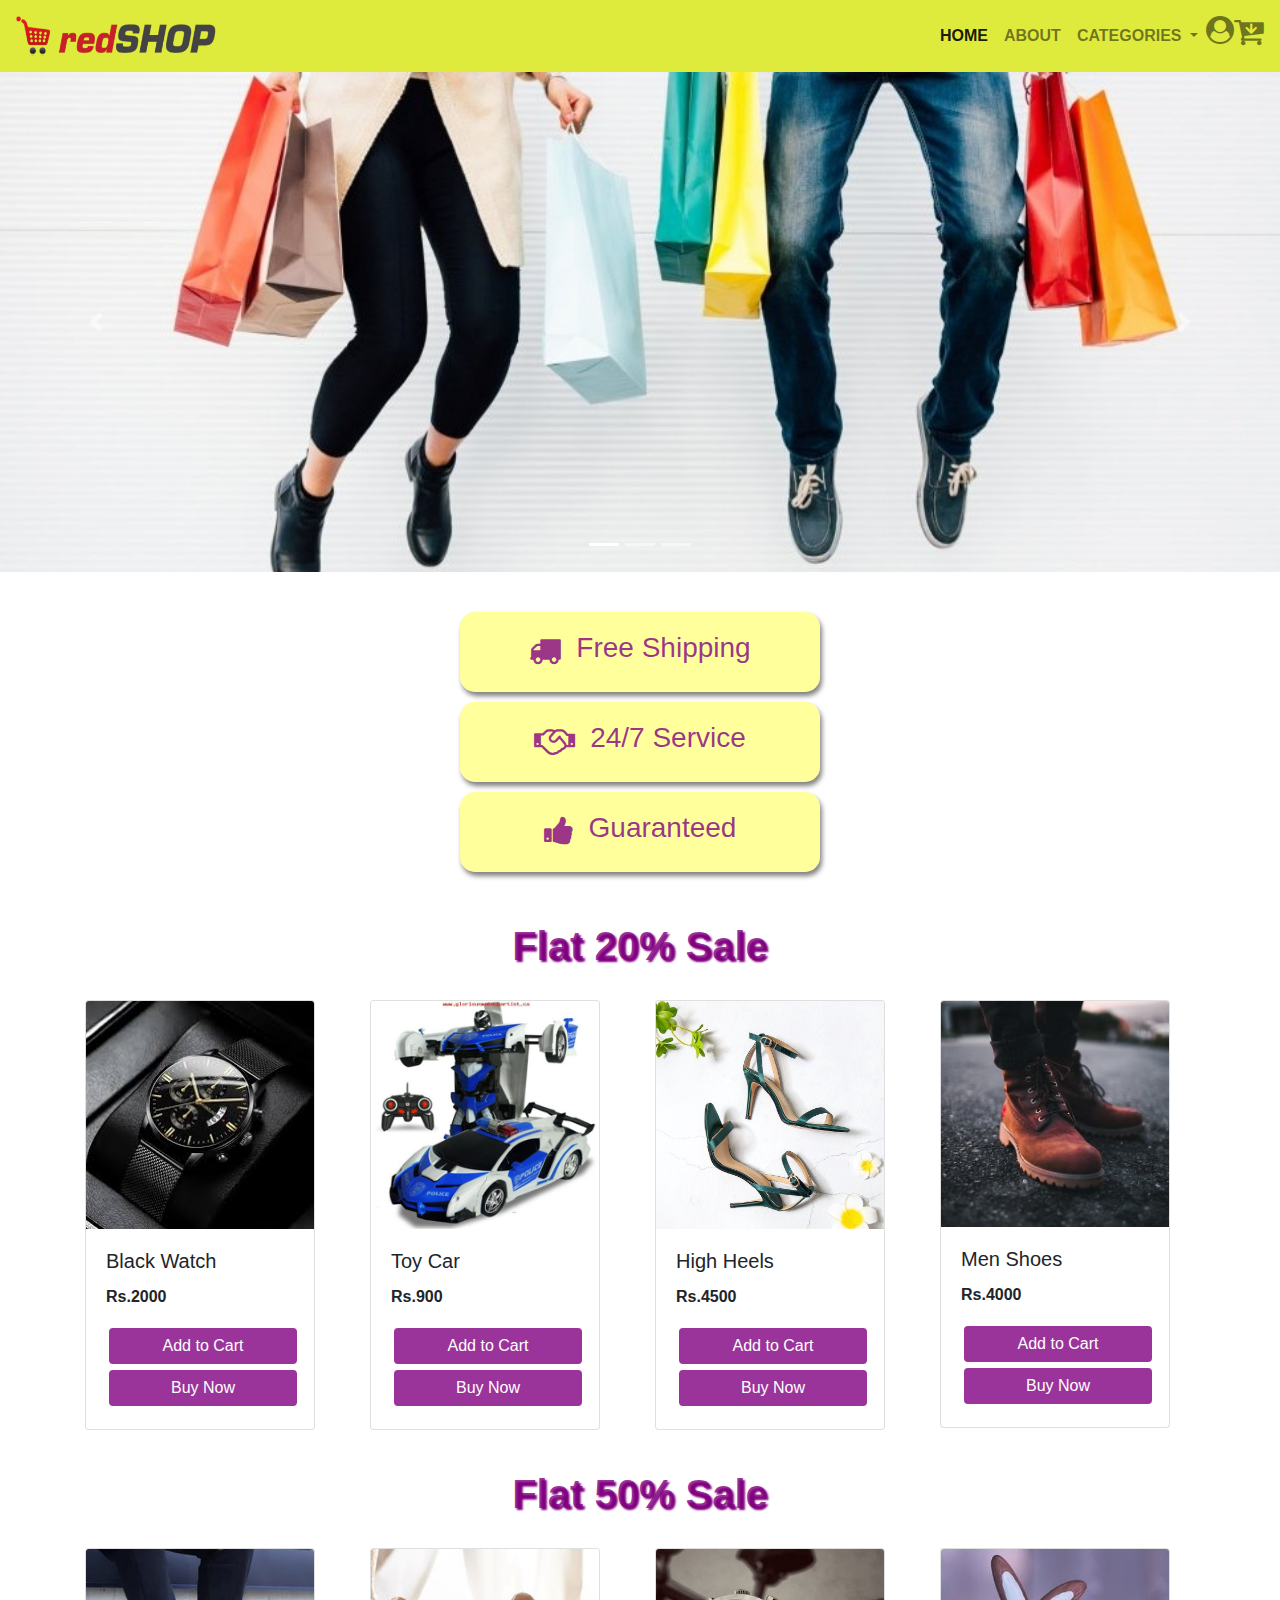
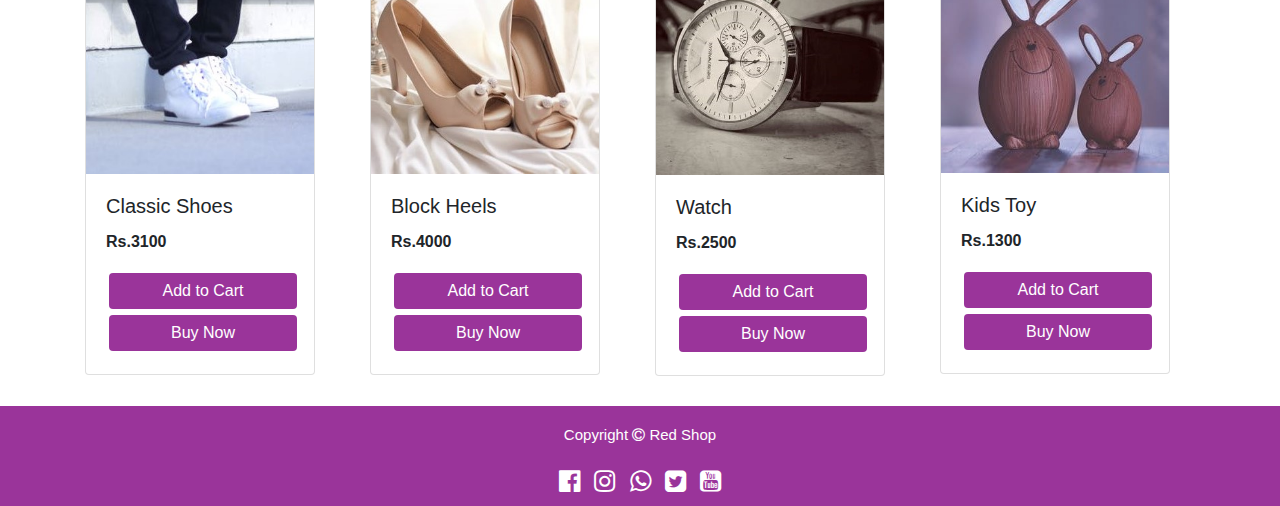
==== public/index.html @ 1ba70b3e "Website completed" ====
<!DOCTYPE html>
<html lang="en">
<head>
    <title>Home</title>
    <link rel="stylesheet" href="bootstrap-4.5.0-dist/css/bootstrap.min.css">
    <link rel="stylesheet" href="style.css">
    <link rel="stylesheet" href="https://cdnjs.cloudflare.com/ajax/libs/font-awesome/4.7.0/css/font-awesome.min.css">
</head>
<body>
    <div>
        
        <nav class="navbar navbar-expand-lg navbar-light bg-light">
            <a class="navbar-brand" href="#">
                <img class="img1" src="img/logo.png" alt="">
            </a>
            <button class="navbar-toggler" type="button" data-toggle="collapse" data-target="#navbarText" aria-controls="navbarText" aria-expanded="false" aria-label="Toggle navigation">
              <span class="navbar-toggler-icon"></span>
            </button>
            <div class="collapse navbar-collapse" id="navbarText">
              <ul class="navbar-nav mr-auto">
                
              </ul>
              <span class="navbar-text">
                <ul class="navbar-nav mr-auto">
                    <li class="nav-item active">
                      <a class="nav-link" href="index.html">HOME <span class="sr-only">(current)</span></a>
                    </li>
                    <li class="nav-item">
                      <a class="nav-link" href="About Us.html">ABOUT </a>
                    </li>
                    
                    <li class="nav-item dropdown">
                        <a class="nav-link dropdown-toggle" href="#" id="navbarDropdownMenuLink" role="button" data-toggle="dropdown" aria-haspopup="true" aria-expanded="false">
                          CATEGORIES
                        </a>
                        <div class="dropdown-menu" aria-labelledby="navbarDropdownMenuLink">
                          <a class="dropdown-item" href="men.html">Men</a>
                          <a class="dropdown-item" href="women.html">Women</a>
                          <a class="dropdown-item" href="kids.html">Kids</a>
    
                          <li class="nav-item">
                            <i class="fa fa-user-circle" aria-hidden="true"></i>
                        </li>
    
                    <li class="nav-item">
                        <i class="fa fa-cart-arrow-down" aria-hidden="true"></i>
                    </li>
                  </ul>
                
              </span>
            
            </div>
          </nav>
    
          <div id="carouselExampleIndicators" class="carousel slide" data-ride="carousel">
            <ol class="carousel-indicators">
              <li data-target="#carouselExampleIndicators" data-slide-to="0" class="active"></li>
              <li data-target="#carouselExampleIndicators" data-slide-to="1"></li>
              <li data-target="#carouselExampleIndicators" data-slide-to="2"></li>
            </ol>
            <div class="carousel-inner">
              <div class="carousel-item active">
                <img src="img/s1.jpg" class="d-block w-100" alt="...">
              </div>
              <div class="carousel-item">
                <img src="img/s2.png" class="d-block w-100" alt="...">
              </div>
              <div class="carousel-item">
                <img src="img/s3.jpg" class="d-block w-100" alt="...">
              </div>
              
            </div>
            <a class="carousel-control-prev" href="#carouselExampleIndicators" role="button" data-slide="prev">
              <span class="carousel-control-prev-icon" aria-hidden="true"></span>
              <span class="sr-only">Previous</span>
            </a>
            <a class="carousel-control-next" href="#carouselExampleIndicators" role="button" data-slide="next">
              <span class="carousel-control-next-icon" aria-hidden="true"></span>
              <span class="sr-only">Next</span>
            </a>
          </div>

          <div class="cardss">
            <div>
              <div class="card1">
                <div>
                  <i class="fa fa-truck" aria-hidden="true"></i>
                </div>
                <div>
                  <h3>Free Shipping</h3>
                </div>
              </div>

              <div class="card2">
                <div>
                  <i class="fa fa-handshake-o" aria-hidden="true"></i>
                </div>
                <div>
                  <h3>24/7 Service</h3>
                </div>
              </div>

              <div class="card3">
                <div>
                  <i class="fa fa-thumbs-up" aria-hidden="true"></i>
                </div>
                <div>
                  <h3>Guaranteed</h3>
                </div>
              </div>
            </div>
          </div>

            <div class="Sale">
              <div class="headings">

                <!--               20% sale             -->
                  <h1>Flat 20% Sale</h1>
              </div>
              <div class="container">
                  <div class="row">
                      <div class="col-sm-6 col-md-6 col-lg-3">
                          <div class="card">
                            <img src="img/c1.jpg" class="card-img-top" alt="...">
                            <div class="card-body">
                              <h5 class="card-title">Black Watch</h5>
                              <p class="card-text">Rs.2000</p>
                              <a href="#" class="btn btn-primary">Add to Cart</a>
                              <a href="#" class="btn btn-primary">Buy Now</a>
                            </div>
                          </div>
                      </div>
                      
                      <div class="col-sm-6 col-md-6 col-lg-3">
                        <div class="card">
                            <img src="img/c2.jpg" class="card-img-top" alt="...">
                            <div class="card-body">
                              <h5 class="card-title">Toy Car</h5>
                              <p class="card-text">Rs.900</p>
                              <a href="#" class="btn btn-primary">Add to Cart</a>
                              <a href="#" class="btn btn-primary">Buy Now</a>
                            </div>
                          </div>
                      </div>
    
                      <div class="col-sm-6 col-md-6 col-lg-3">
                        <div class="card">
                            <img src="img/c3.jpeg" class="card-img-top" alt="...">
                            <div class="card-body">
                              <h5 class="card-title">High Heels</h5>
                              <p class="card-text">Rs.4500</p>
                              <a href="#" class="btn btn-primary">Add to Cart</a>
                              <a href="#" class="btn btn-primary">Buy Now</a>
                            </div>
                          </div>
                      </div>
    
                      <div class="col-sm-6 col-md-6 col-lg-3">
                        <div class="card">
                            <img src="img/c4.jpeg" class="card-img-top" alt="...">
                            <div class="card-body">
                              <h5 class="card-title">Men Shoes</h5>
                              <p class="card-text">Rs.4000</p>
                              <a href="#" class="btn btn-primary">Add to Cart</a>
                              <a href="#" class="btn btn-primary">Buy Now</a>
                            </div>
                          </div>
                      </div>
                  </div>
    
              </div>
          </div>
    
          
            <div class="headings">

              <!--                50% Sale                -->
                <h1>Flat 50% Sale</h1>
            </div>
            <div class="container">
                <div class="row">
                    <div class="col-sm-6 col-md-6 col-lg-3">
                        <div class="card">
                          <img src="img/cc1.jpeg" class="card-img-top" alt="...">
                          <div class="card-body">
                            <h5 class="card-title">Classic Shoes</h5>
                            <p class="card-text">Rs.3100</p>
                            <a href="#" class="btn btn-primary">Add to Cart</a>
                            <a href="#" class="btn btn-primary">Buy Now</a>
                          </div>
                        </div>
                    </div>
                    
                    <div class="col-sm-6 col-md-6 col-lg-3">
                      <div class="card">
                          <img src="img/cc2.jpeg" class="card-img-top" alt="...">
                          <div class="card-body">
                            <h5 class="card-title">Block Heels</h5>
                            <p class="card-text">Rs.4000</p>
                            <a href="#" class="btn btn-primary">Add to Cart</a>
                            <a href="#" class="btn btn-primary">Buy Now</a>
                          </div>
                        </div>
                    </div>
    
                    <div class="col-sm-6 col-md-6 col-lg-3">
                      <div class="card">
                          <img src="img/cc3.jpeg" class="card-img-top" alt="...">
                          <div class="card-body">
                            <h5 class="card-title"> Watch</h5>
                            <p class="card-text">Rs.2500</p>
                            <a href="#" class="btn btn-primary">Add to Cart</a>
                            <a href="#" class="btn btn-primary">Buy Now</a>
                          </div>
                        </div>
                    </div>
    
                    <div class="col-sm-6 col-md-6 col-lg-3">
                      <div class="card">
                          <img src="img/cc4.jpeg" class="card-img-top" alt="...">
                          <div class="card-body">
                            <h5 class="card-title">Kids Toy</h5>
                            <p class="card-text">Rs.1300</p>
                            <a href="#" class="btn btn-primary">Add to Cart</a>
                            <a href="#" class="btn btn-primary">Buy Now</a>
                          </div>
                        </div>
                    </div>
                </div>
    
            </div>
            
            <div class="footer">
              <div>
                <h4>Copyright <i class="fa fa-copyright" aria-hidden="true"></i> Red Shop </h4>
              </div>
        
             <div class="icon">
              <i class="fa fa-facebook-official" aria-hidden="true"></i>
              <i class="fa fa-instagram" aria-hidden="true"></i>
              <i class="fa fa-whatsapp" aria-hidden="true"></i>
              <i class="fa fa-twitter-square" aria-hidden="true"></i>
              <i class="fa fa-youtube-square" aria-hidden="true"></i>
             </div>
        
            </div>
          </div>


    <script src="https://code.jquery.com/jquery-3.5.1.slim.min.js" integrity="sha384-DfXdz2htPH0lsSSs5nCTpuj/zy4C+OGpamoFVy38MVBnE+IbbVYUew+OrCXaRkfj" crossorigin="anonymous"></script>
<script src="https://cdn.jsdelivr.net/npm/popper.js@1.16.0/dist/umd/popper.min.js" integrity="sha384-Q6E9RHvbIyZFJoft+2mJbHaEWldlvI9IOYy5n3zV9zzTtmI3UksdQRVvoxMfooAo" crossorigin="anonymous"></script>
<script src="https://stackpath.bootstrapcdn.com/bootstrap/4.5.0/js/bootstrap.min.js" integrity="sha384-OgVRvuATP1z7JjHLkuOU7Xw704+h835Lr+6QL9UvYjZE3Ipu6Tp75j7Bh/kR0JKI" crossorigin="anonymous"></script>
</body>
</html>
---- public/style.css ----
/*                  About page                */
.intro{
    border:2px solid whitesmoke;
    min-height: 1040px;
    max-height: 2000px;
    min-width: 100%;
    max-width: 120px;
    background-color: whitesmoke ;
   
}

.center{
    border:2px solid whitesmoke;
    min-height: 600px;
    max-height: 1800px;
    width: 60%;
    background-color: whitesmoke ;
    color: rgb(104, 97, 97);
    padding: 10px;
    margin: 0 auto;
    line-height: 23px;
}
.orange{
    color: orangered;
}

.red{
    color: rgb(202, 59, 7);
}




/*                  Home page                */

.navbar{
    background-color: rgba(215, 230, 7, 0.788) !important;
}

.nav-link{
    font-weight: bold;
}
.img1{
    min-height: 40px;
    max-height: 80px;
    min-width: 180px;
    max-width: 200px;
}

.fa-user-circle{
    font-size: 28px !important;
}

.fa-cart-arrow-down{
    font-size: 32px !important;
}

.carousel-item{
    height: 500px;
    width: 100%;
}

.cardss{
    margin-top: 30px;
    display: flex;
    flex-direction: row;
    justify-content: space-around;
    flex-wrap: wrap;
}

.fa-truck,.fa-handshake-o,.fa-thumbs-up{
    font-size: 32px !important;
    margin-right: 15px;
    color: rgba(128, 0, 128, 0.795);
}
h3{
    color:rgba(128, 0, 128, 0.795) ;
}

.card1,.card2,.card3{
    display: flex;
    height: 80px;
    width: 360px;
    margin-top: 10px;
    box-shadow: 2px 4px 5px grey;
    background-color: rgba(255, 255, 0, 0.39);
    justify-content: center;
    align-items: center;
    border-radius: 15px 15px 15px 15px  !important;
}

.headings{
    text-align: center;
    color: rgba(128, 0, 128, 0.795);
    font-weight: bold;
    margin: 30px;
}
.headings > h1{
    font-weight: bold;
    text-shadow:2px 2px 2px purple;
}
.Sale{
    margin-top: 50px;
}
.card{
    height: auto;
    width: 230px;
    margin-bottom: 10px;
}

.btn-primary{
    justify-content: space-around;
    margin: 3px;
    width: 100%;
    background-color:rgba(128, 0, 128, 0.795) ;
    border: 2px rgba(128, 0, 128, 0.795);
}
.card-text{
    font-weight: bold;
}
.footer{
    background-color:rgba(128, 0, 128, 0.795); 
    height: 100px;
    width: 100%;
}
h4{
    font-size: 15px;
    padding-top: 20px;
}
.footer > div{
    text-align: center;
    color: white;
    margin-top: 20px;
}
.fa-facebook-official,.fa-instagram,.fa-whatsapp,.fa-twitter-square,.fa-youtube-square{
    font-size: 25px !important;
    margin: 5px;
}
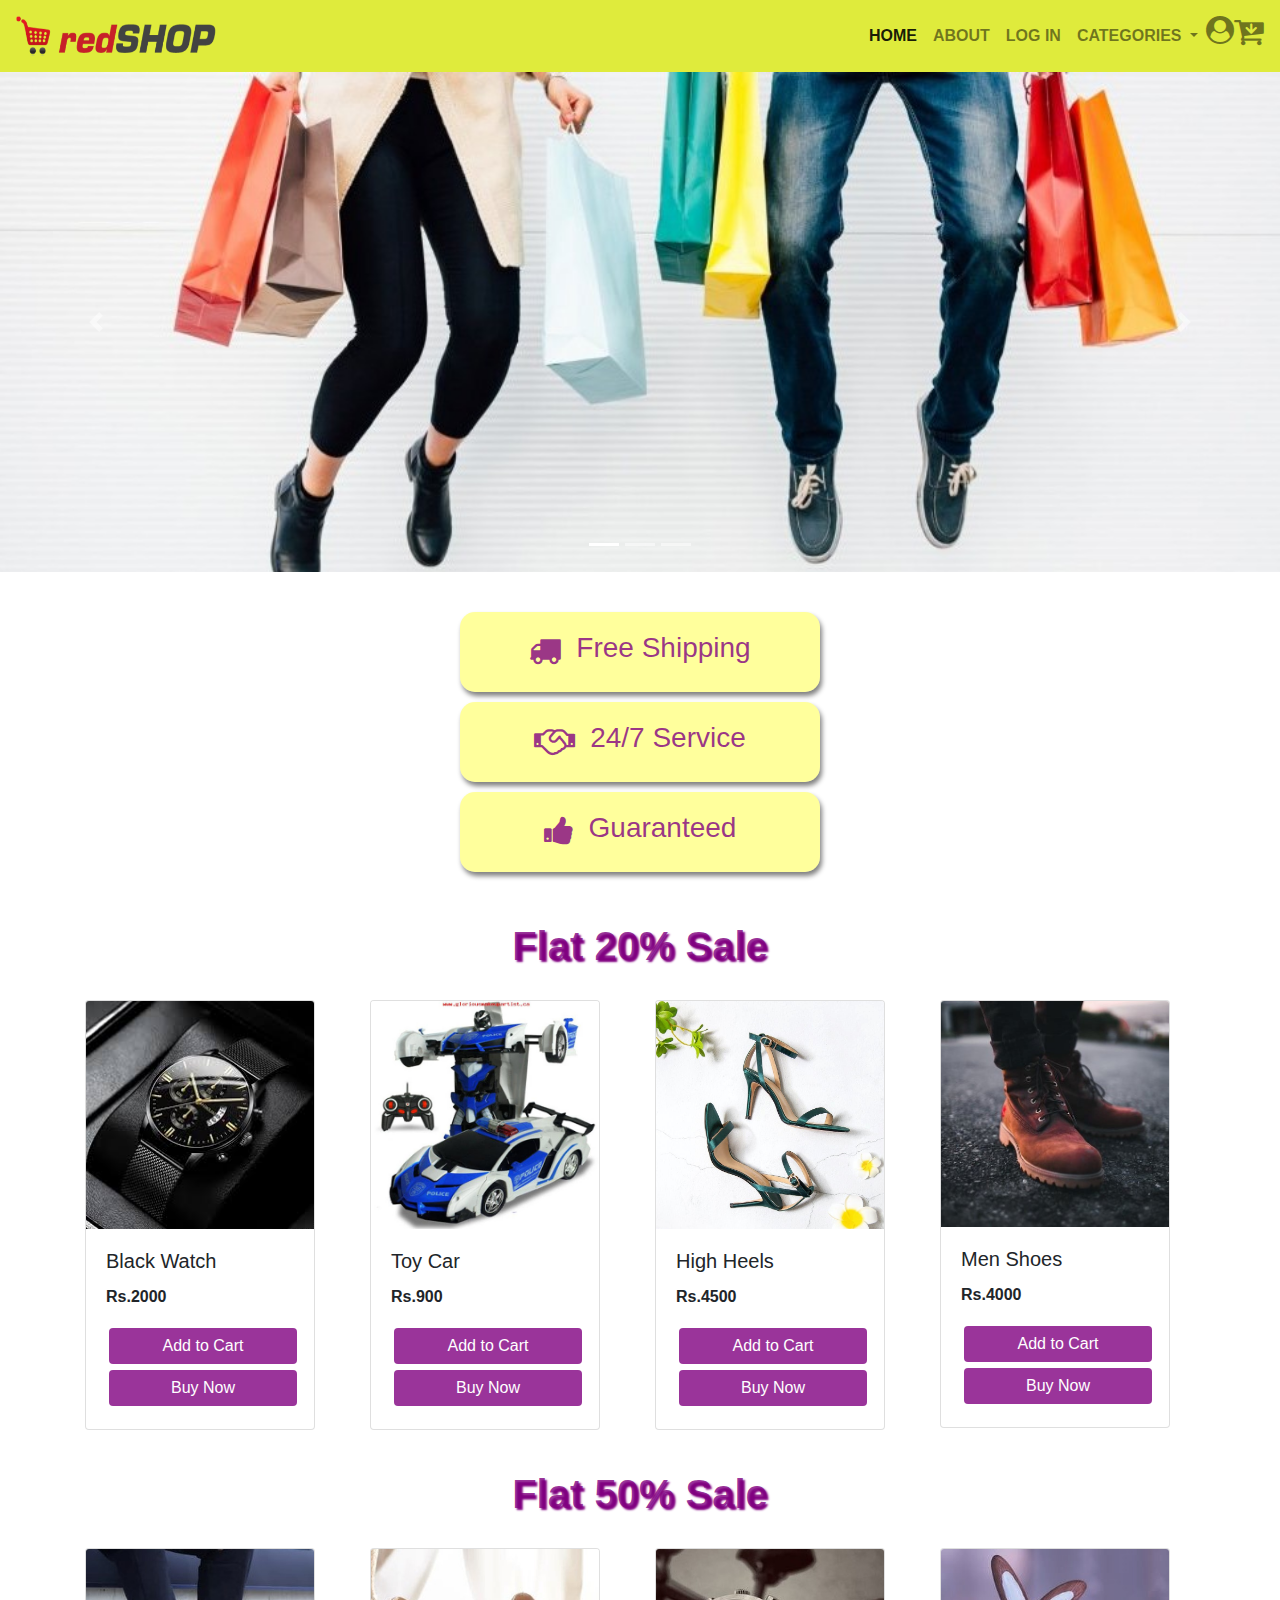
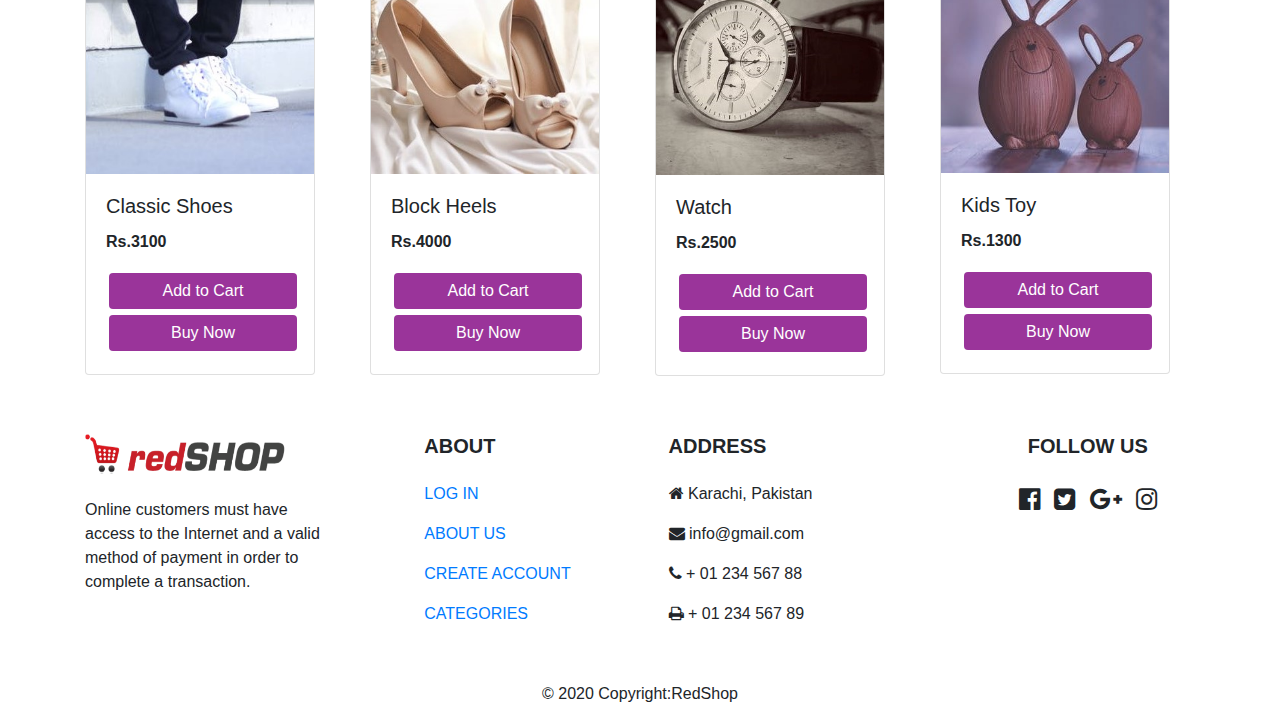
==== commit 6c2539d3: "Website completed" ====
--- a/public/index.html
+++ b/public/index.html
@@ -5,8 +5,19 @@
     <link rel="stylesheet" href="bootstrap-4.5.0-dist/css/bootstrap.min.css">
     <link rel="stylesheet" href="style.css">
     <link rel="stylesheet" href="https://cdnjs.cloudflare.com/ajax/libs/font-awesome/4.7.0/css/font-awesome.min.css">
+
+<style>
+  body{
+    background-image: url('https://images.unsplash.com/photo-1494506132334-19732cd53b32?ixlib=rb-1.2.1&ixid=eyJhcHBfaWQiOjEyMDd9&auto=format&fit=crop&w=500&q=60');
+    background-repeat: no-repeat;
+    background-attachment: fixed;
+  background-size: cover;
+  }
+</style>
 </head>
+
 <body>
+  
     <div>
         
         <nav class="navbar navbar-expand-lg navbar-light bg-light">
@@ -28,6 +39,10 @@
                     <li class="nav-item">
                       <a class="nav-link" href="About Us.html">ABOUT </a>
                     </li>
+
+                    <li class="nav-item">
+                      <a class="nav-link" href="login.html">LOG IN </a>
+                    </li>
                     
                     <li class="nav-item dropdown">
                         <a class="nav-link dropdown-toggle" href="#" id="navbarDropdownMenuLink" role="button" data-toggle="dropdown" aria-haspopup="true" aria-expanded="false">
@@ -39,7 +54,7 @@
                           <a class="dropdown-item" href="kids.html">Kids</a>
     
                           <li class="nav-item">
-                            <i class="fa fa-user-circle" aria-hidden="true"></i>
+                            <i class="fa fa-user-circle" aria-hidden="true"> </i>
                         </li>
     
                     <li class="nav-item">
@@ -230,23 +245,136 @@
     
             </div>
             
-            <div class="footer">
-              <div>
-                <h4>Copyright <i class="fa fa-copyright" aria-hidden="true"></i> Red Shop </h4>
-              </div>
-        
-             <div class="icon">
-              <i class="fa fa-facebook-official" aria-hidden="true"></i>
-              <i class="fa fa-instagram" aria-hidden="true"></i>
-              <i class="fa fa-whatsapp" aria-hidden="true"></i>
-              <i class="fa fa-twitter-square" aria-hidden="true"></i>
-              <i class="fa fa-youtube-square" aria-hidden="true"></i>
-             </div>
-        
-            </div>
+            
+            <!-- Footer -->
+<footer class="page-footer font-small mdb-color lighten-3 pt-4">
+
+  <!-- Footer Links -->
+  <div class="container text-center text-md-left">
+
+    <!-- Grid row -->
+    <div class="row">
+
+      <!-- Grid column -->
+      <div class="col-md-4 col-lg-3 mr-auto my-md-4 my-0 mt-4 mb-1">
+
+        <!-- Content -->
+        <h5 class="font-weight-bold text-uppercase mb-4"><img class="img1" src="img/logo.png" alt=""></h5>
+        <p>Online customers must have access to the Internet and a valid method of payment in order to complete a 
+          transaction.</p>
+    
+      </div>
+      <!-- Grid column -->
+
+      <hr class="clearfix w-100 d-md-none">
+
+      <!-- Grid column -->
+      <div class="col-md-2 col-lg-2 mx-auto my-md-4 my-0 mt-4 mb-1">
+
+        <!-- Links -->
+        <h5 class="font-weight-bold text-uppercase mb-4">About</h5>
+
+        <ul class="list-unstyled">
+          <li>
+            <p>
+              <a href="#!">LOG IN</a>
+            </p>
+          </li>
+          <li>
+            <p>
+              <a href="#!">ABOUT US</a>
+            </p>
+          </li>
+          <li>
+            <p>
+              <a href="#!">CREATE ACCOUNT</a>
+            </p>
+          </li>
+          <li>
+            <p>
+              <a href="#!">CATEGORIES</a>
+            </p>
+          </li>
+        </ul>
+
+      </div>
+      <!-- Grid column -->
+
+      <hr class="clearfix w-100 d-md-none">
+
+      <!-- Grid column -->
+      <div class="col-md-4 col-lg-3 mx-auto my-md-4 my-0 mt-4 mb-1">
+
+        <!-- Contact details -->
+        <h5 class="font-weight-bold text-uppercase mb-4">Address</h5>
+
+        <ul class="list-unstyled">
+          <li>
+            <p>
+              <i class="fa fa-home" aria-hidden="true"></i> Karachi, Pakistan</p>
+          </li>
+          <li>
+            <p>
+              <i class="fa fa-envelope" aria-hidden="true"></i> info@gmail.com</p>
+          </li>
+          <li>
+            <p>
+              <i class="fa fa-phone" aria-hidden="true"></i> + 01 234 567 88</p>
+          </li>
+          <li>
+            <p>
+              <i class="fa fa-print" aria-hidden="true"></i> + 01 234 567 89</p>
+          </li>
+        </ul>
+
+      </div>
+      <!-- Grid column -->
+
+      <hr class="clearfix w-100 d-md-none">
+
+      <!-- Grid column -->
+      <div class="col-md-2 col-lg-2 text-center mx-auto my-4">
+
+        <!-- Social buttons -->
+        <h5 class="font-weight-bold text-uppercase mb-4">Follow Us</h5>
+
+        <!-- Facebook -->
+        <a type="button" class="btn-floating btn-fb">
+          <i class="fa fa-facebook-official" aria-hidden="true"></i>
+        </a>
+        <!-- Twitter -->
+        <a type="button" class="btn-floating btn-tw">
+          <i class="fa fa-twitter-square" aria-hidden="true"></i>
+        </a>
+        <!-- Google +-->
+        <a type="button" class="btn-floating btn-gplus">
+          <i class="fa fa-google-plus" aria-hidden="true"></i>
+        </a>
+        <!-- Dribbble -->
+        <a type="button" class="btn-floating btn-dribbble">
+          <i class="fa fa-instagram" aria-hidden="true"></i>
+        </a>
+
+      </div>
+      <!-- Grid column -->
+
+    </div>
+    <!-- Grid row -->
+
+  </div>
+  <!-- Footer Links -->
+
+  <!-- Copyright -->
+  <div class="footer-copyright text-center py-3">© 2020 Copyright:RedShop
+    
+  </div>
+  <!-- Copyright -->
+
+</footer>
+<!-- Footer -->
           </div>
 
-
+      
     <script src="https://code.jquery.com/jquery-3.5.1.slim.min.js" integrity="sha384-DfXdz2htPH0lsSSs5nCTpuj/zy4C+OGpamoFVy38MVBnE+IbbVYUew+OrCXaRkfj" crossorigin="anonymous"></script>
 <script src="https://cdn.jsdelivr.net/npm/popper.js@1.16.0/dist/umd/popper.min.js" integrity="sha384-Q6E9RHvbIyZFJoft+2mJbHaEWldlvI9IOYy5n3zV9zzTtmI3UksdQRVvoxMfooAo" crossorigin="anonymous"></script>
 <script src="https://stackpath.bootstrapcdn.com/bootstrap/4.5.0/js/bootstrap.min.js" integrity="sha384-OgVRvuATP1z7JjHLkuOU7Xw704+h835Lr+6QL9UvYjZE3Ipu6Tp75j7Bh/kR0JKI" crossorigin="anonymous"></script>
--- a/public/style.css
+++ b/public/style.css
@@ -133,7 +133,36 @@
     color: white;
     margin-top: 20px;
 }
-.fa-facebook-official,.fa-instagram,.fa-whatsapp,.fa-twitter-square,.fa-youtube-square{
+.fa-facebook-official,.fa-instagram,.fa-whatsapp,.fa-twitter-square,.fa-youtube-square,.fa-google-plus{
     font-size: 25px !important;
     margin: 5px;
-}+}
+
+/*                LOG IN                 */
+
+.form{
+    padding-top: 100px;
+    text-align: center !important;
+  
+}
+
+.form-group{
+    /* width: 50%; */
+    max-width: 30%;
+    min-width: 50%;
+    margin: 0 auto;
+    padding-top: 10px;
+
+}
+
+body{
+    /* background-repeat: no-repeat; */
+   
+}
+/*                 SIGN UP                */
+.col{
+    margin: 0 auto;
+    padding-top: 10px;
+
+}
+
